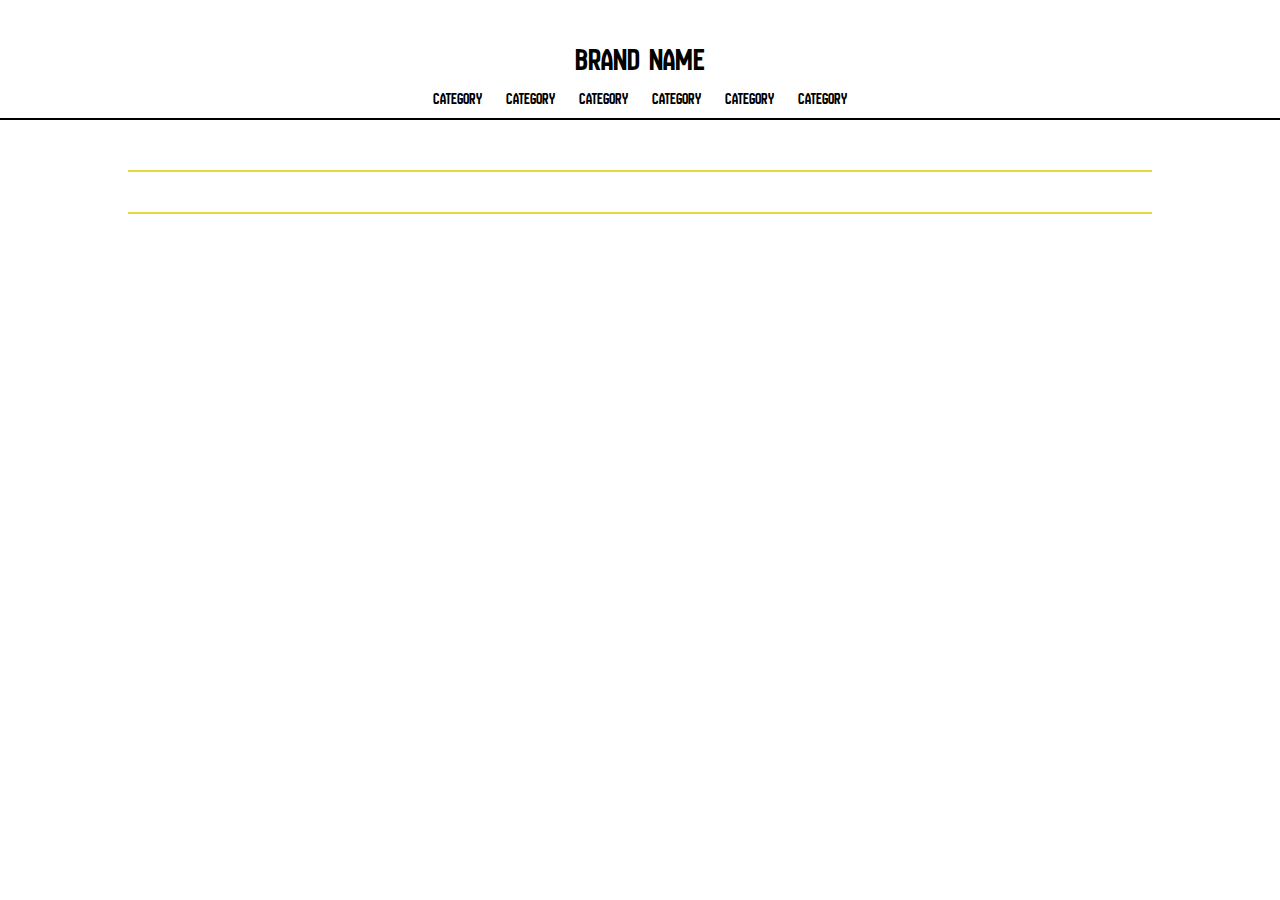
==== index.html @ 6accbfbe "Push" ====
<!DOCTYPE html>
<html lang="en">
<head>
  <meta charset="UTF-8">
  <meta name="viewport" content="width=device-width, initial-scale=1.0">
  <link rel="stylesheet" href="./css/style.css">
  <link href="https://fonts.googleapis.com/css2?family=New+Amsterdam&display=swap" rel="stylesheet">
  <script src="./js/main.js" defer></script>
  <link rel="shortcut icon" href="#" type="image/x-icon">
  <title>Document</title>
</head>
<body>
  <header>
    <h1 id="title">Brand name</h1>
    <div>
      <nav>
        <ul>
          <li>category</li>
          <li>category</li>
          <li>category</li>
          <li>category</li>
          <li>category</li>
          <li>category</li>
        </ul>
      </nav>
    </div>

  </header>
  <div id="main-container"></div>
</body>
</html>
---- css/style.css ----
* {
  margin: 0;
  padding: 0;
  font-family: "New Amsterdam", sans-serif;
  font-weight: 400;
  font-style: normal;
}

#title {
  text-align: center;
  margin-top: 40px;
}

#main-container {
  border-bottom: solid 2px rgba(220, 202, 0, 0.758);
  border-top: solid 2px rgba(220, 202, 0, 0.758);
  padding-top: 20px;
  padding-bottom: 20px;
  width: 80%;
  height: auto;
  margin-left: auto;
  margin-right: auto;
  margin-top: 50px;
  display: flex;
  flex-wrap: wrap;
}

.hidden {
  display: none;
}

.box {
  display: flex;
  flex-direction: column;
  align-items: center;
  width: 50%;
}

nav {
  border-bottom: solid black 2px;
  text-align: center;
}


li {
  list-style: none;
  padding: 10px;
  display: inline-block;
}
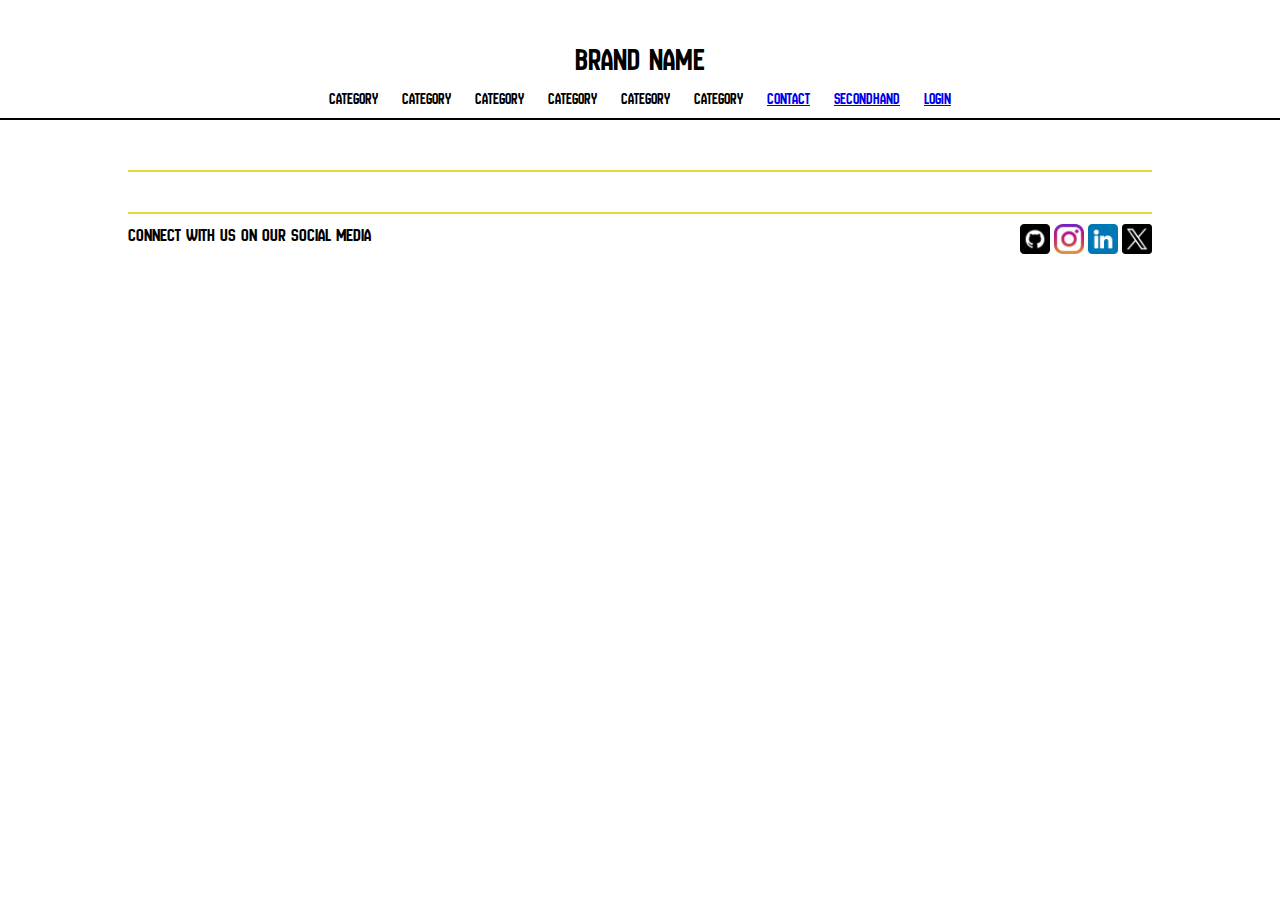
==== commit 214da0ac: "Merge pull request #9 from Yasir-coding/main" ====
--- a/index.html
+++ b/index.html
@@ -3,16 +3,16 @@
 <head>
   <meta charset="UTF-8">
   <meta name="viewport" content="width=device-width, initial-scale=1.0">
-  <link rel="stylesheet" href="./css/style.css">
+  <link rel="stylesheet" href="./css/index.css">
   <link href="https://fonts.googleapis.com/css2?family=New+Amsterdam&display=swap" rel="stylesheet">
-  <script src="./js/main.js" defer></script>
+  <script type="module" src="./js/main.js"></script>
   <link rel="shortcut icon" href="#" type="image/x-icon">
   <title>Document</title>
 </head>
 <body>
+  <!-- Lämnat header till abbe -->
   <header>
     <h1 id="title">Brand name</h1>
-    <div>
       <nav>
         <ul>
           <li>category</li>
@@ -21,11 +21,30 @@
           <li>category</li>
           <li>category</li>
           <li>category</li>
+          <li><a href="contact.html"> Contact</a></li>
+          <li><a href="secondhand.html"> secondhand</a></li>
+          <li><a href="admin.html">Login</a></li>
         </ul>
       </nav>
+  </header>
+  <!-- Lämnat section till dig johanna -->
+  <section>
+
+  </section>
+  <div id="main-container"></div>
+
+  <footer>
+    <div id="footerUpper">
+      <div id="connect">
+        <h3>Connect with us on our social media</h3>
+      </div>
+      <div id="socialMedia">
+        <img src="images/github.png" alt="github">
+        <img src="images/instagram.png" alt="github">
+        <img src="images/linkedin.png" alt="github">
+        <img src="images/twitter.png" alt="github">
+      </div>
     </div>
-
-  </header>
-  <div id="main-container"></div>
+  </footer>
 </body>
 </html>--- a/css/index.css
+++ b/css/index.css
@@ -0,0 +1,85 @@
+* {
+  margin: 0;
+  padding: 0;
+  font-family: "New Amsterdam", sans-serif;
+  font-weight: 400;
+  font-style: normal;
+}
+
+#title {
+  text-align: center;
+  margin-top: 40px;
+}
+
+#main-container {
+  border-bottom: solid 2px rgba(220, 202, 0, 0.758);
+  border-top: solid 2px rgba(220, 202, 0, 0.758);
+  padding-top: 20px;
+  padding-bottom: 20px;
+  width: 80%;
+  height: auto;
+  margin-left: auto;
+  margin-right: auto;
+  margin-top: 50px;
+  display: flex;
+  flex-wrap: wrap;
+}
+
+.hidden {
+  display: none;
+}
+
+.box {
+  display: flex;
+  flex-direction: column;
+  align-items: center;
+  width: 50%;
+}
+
+.child {}
+
+.box:hover .child {
+  transform: scale(1.1);
+  padding: 3%;
+
+}
+
+nav {
+  border-bottom: solid black 2px;
+  text-align: center;
+}
+
+
+li {
+  list-style: none;
+  padding: 10px;
+  display: inline-block;
+}
+
+#footerUpper {
+  display: flex;
+  justify-content: space-between;
+  margin-top: 10px;
+}
+
+#connect {
+  margin-left: 10%;
+}
+
+#socialMedia {
+  margin-right: 10%;
+}
+
+#socialMedia img {
+  width: 30px;
+
+}
+
+@media (max-width : 600px) {
+  .box {
+    width: 70%;
+    margin-left: auto;
+
+    margin-right: auto;
+  }
+}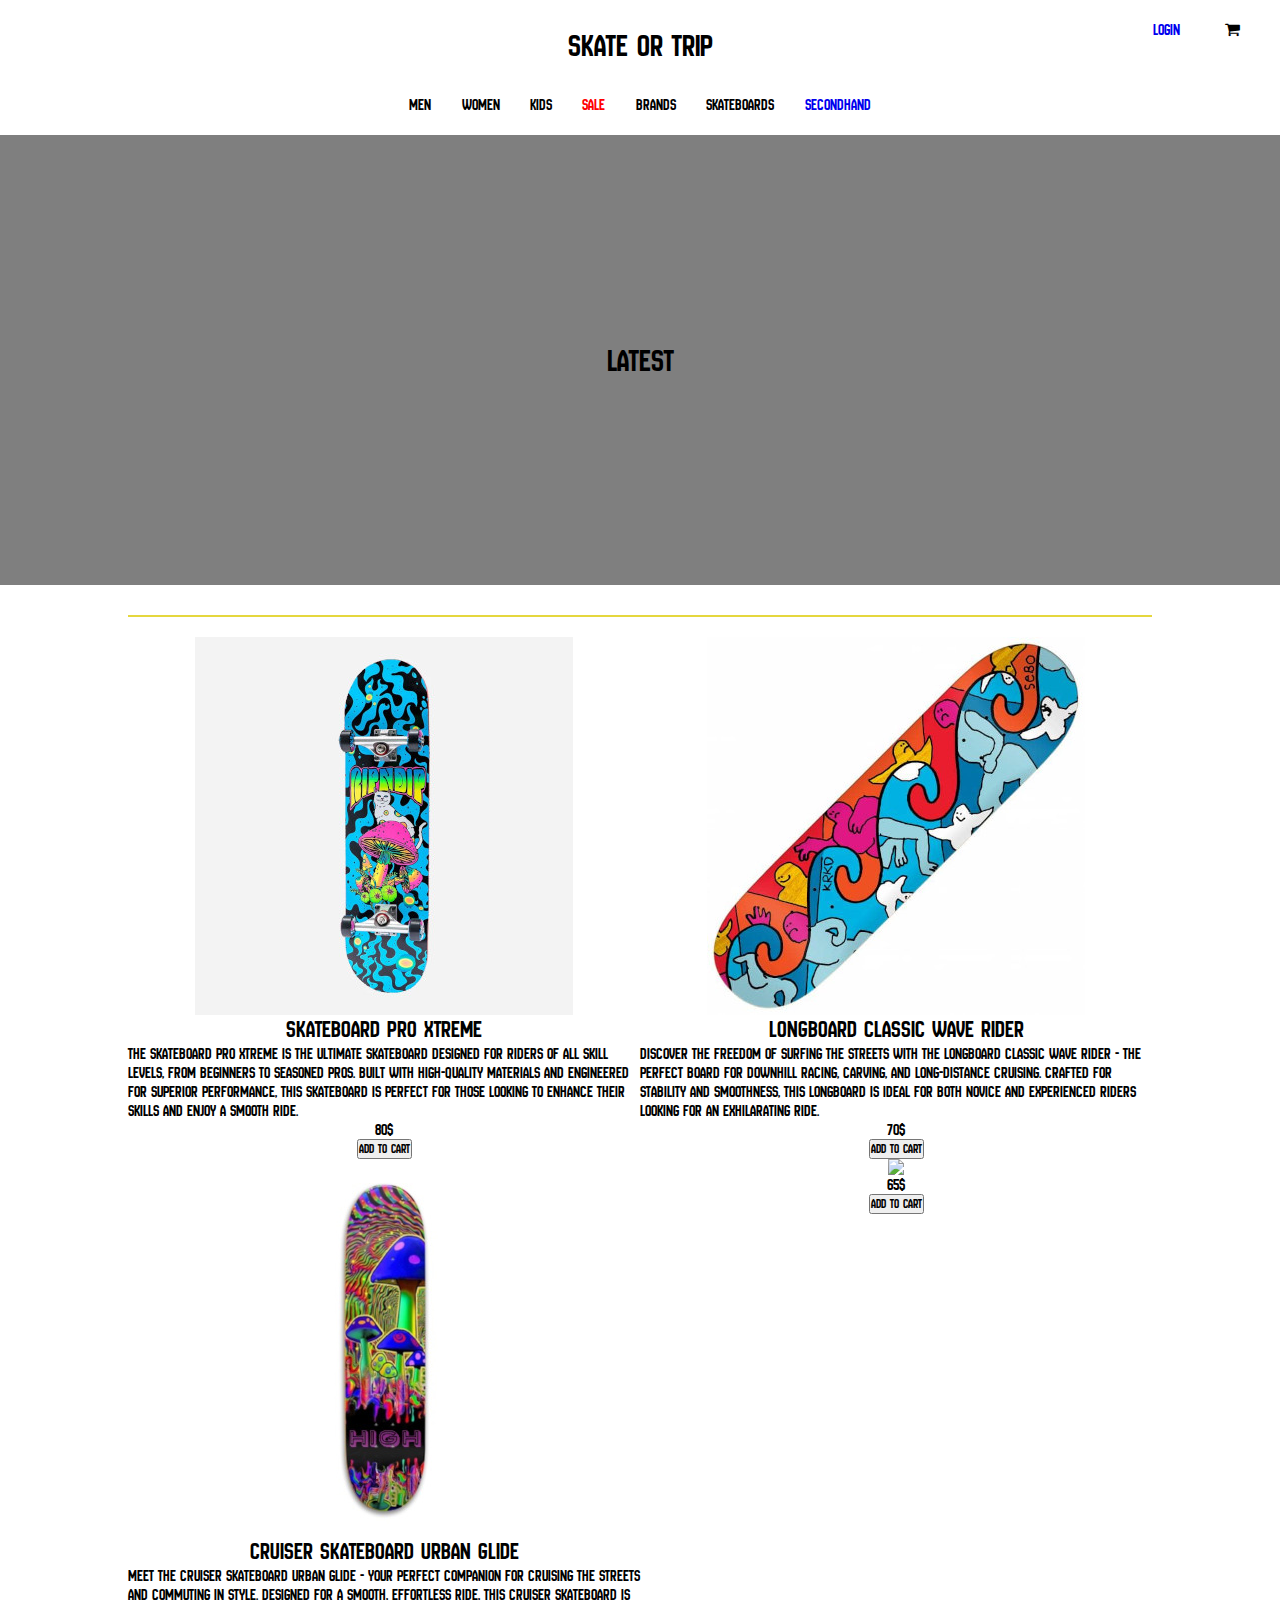
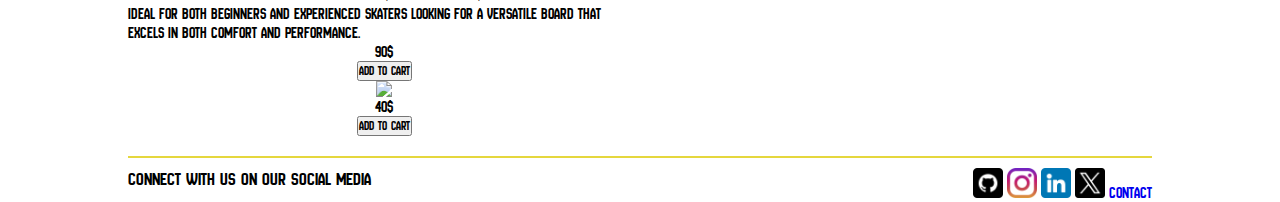
==== commit 64c30477: "Merge branch 'FilipFE23:main' into main" ====
--- a/index.html
+++ b/index.html
@@ -5,31 +5,39 @@
   <meta name="viewport" content="width=device-width, initial-scale=1.0">
   <link rel="stylesheet" href="./css/index.css">
   <link href="https://fonts.googleapis.com/css2?family=New+Amsterdam&display=swap" rel="stylesheet">
+  <link rel="stylesheet" href="https://cdnjs.cloudflare.com/ajax/libs/font-awesome/4.7.0/css/font-awesome.min.css">
   <script type="module" src="./js/main.js"></script>
   <link rel="shortcut icon" href="#" type="image/x-icon">
   <title>Document</title>
 </head>
 <body>
   <!-- Lämnat header till abbe -->
+  <div id="cart">
+    <i class="fa fa-shopping-cart"></i>
+        <p id="number"></p>
+  </div>
+   <div id="title">
+    <h1>Skate Or Trip</h1>
+  </div>
   <header>
-    <h1 id="title">Brand name</h1>
-      <nav>
-        <ul>
-          <li>category</li>
-          <li>category</li>
-          <li>category</li>
-          <li>category</li>
-          <li>category</li>
-          <li>category</li>
-          <li><a href="contact.html"> Contact</a></li>
-          <li><a href="secondhand.html"> secondhand</a></li>
-          <li><a href="admin.html">Login</a></li>
-        </ul>
-      </nav>
+        <div id="menu-div">
+            <p class="hover-target" id="men-menu">MEN</p>
+            <p class="hover-target" id="women-menu">WOMEN</p>
+            <p class="hover-target" id="kids-menu">KIDS</p>
+            <p class="hover-target" id="sale-menu">SALE</p>
+            <p class="hover-target" id="brands-menu">BRANDS</p>
+            <p class="hover-target" id="skateboards-menu">SKATEBOARDS</p>
+            <a href="secondhand.html"> secondhand</a>
+        </div>
+        <a id="login-text" href="admin.html">Login</a>
   </header>
   <!-- Lämnat section till dig johanna -->
-  <section>
-
+  <div class="hero-image">
+    <div class="hero-text">
+      <h1>Latest</h1>
+    </div>
+  </div>
+  
   </section>
   <div id="main-container"></div>
 
@@ -43,6 +51,7 @@
         <img src="images/instagram.png" alt="github">
         <img src="images/linkedin.png" alt="github">
         <img src="images/twitter.png" alt="github">
+        <a href="contact.html"> Contact</a>
       </div>
     </div>
   </footer>
--- a/css/index.css
+++ b/css/index.css
@@ -6,11 +6,76 @@
   font-style: normal;
 }
 
-#title {
-  text-align: center;
-  margin-top: 40px;
+header{
+  display: flex;
+  height: 5%;
+  justify-content: center;
+  gap: 5%;
+  width: 96%;
+  margin-left: 2%;
+}
+#menu-div{
+  display: flex;
+  padding: 10px;
+  justify-content: space-around;
+  align-items: center;
+  height: 20%;
+  width: 40%;
 }
 
+#title{
+  display: flex;
+  justify-content: space-around;
+  align-items: center;
+  height: 10vh;
+}
+#cart{
+  position: absolute;
+  top: 20px;
+  right: 40px; 
+  cursor: pointer;
+}
+
+a{
+  text-decoration: none;
+}
+
+#login-text{
+  position: absolute;
+  top: 20px;
+  right: 100px; 
+}
+
+#men-menu{
+cursor: pointer;
+
+}
+#women-menu{
+  cursor: pointer;
+}
+#kids-menu{
+  cursor: pointer;
+}
+#sale-menu{
+  color: red;
+  cursor: pointer;
+}
+#brands-menu{
+  cursor: pointer;
+}
+#skateboards-menu{
+  cursor: pointer;
+}
+
+.created-div {
+  display: none;
+}
+.newDivStyle{
+  display: flex;
+  background-color: blue;
+  height: 100px;
+  width: 100px;
+}
 #main-container {
   border-bottom: solid 2px rgba(220, 202, 0, 0.758);
   border-top: solid 2px rgba(220, 202, 0, 0.758);
@@ -20,11 +85,10 @@
   height: auto;
   margin-left: auto;
   margin-right: auto;
-  margin-top: 50px;
+  margin-top: 30px;
   display: flex;
   flex-wrap: wrap;
 }
-
 .hidden {
   display: none;
 }
@@ -36,26 +100,11 @@
   width: 50%;
 }
 
-.child {}
-
 .box:hover .child {
   transform: scale(1.1);
   padding: 3%;
 
 }
-
-nav {
-  border-bottom: solid black 2px;
-  text-align: center;
-}
-
-
-li {
-  list-style: none;
-  padding: 10px;
-  display: inline-block;
-}
-
 #footerUpper {
   display: flex;
   justify-content: space-between;
@@ -82,4 +131,36 @@
 
     margin-right: auto;
   }
+}
+
+.purchase {
+  display: none;
+  background-color: red;
+  color: white;
+}
+
+
+body, html {
+  height: 100%;
+}
+
+/* The hero image */
+.hero-image {
+/* Use "linear-gradient" to add a darken background effect to the image (photographer.jpg). This will make the text easier to read */
+background-image: linear-gradient(rgba(0, 0, 0, 0.5), rgba(0, 0, 0, 0.5)), url(https://img.freepik.com/free-photo/full-shot-man-doing-tricks_23-2148264229.jpg?t=st=1725450364~exp=1725453964~hmac=4cdd7546617c2b99e02901f6d75a776e0013df9714f8d5a5fd55b0a93fbe6387&w=740);
+height: 50%;
+background-position: center;
+background-repeat: no-repeat;
+background-size: cover;
+position: relative;
+}
+
+
+.hero-text {
+text-align: center;
+position: absolute;
+top: 50%;
+left: 50%;
+transform: translate(-50%, -50%);
+color: rgb(0, 0, 0);
 }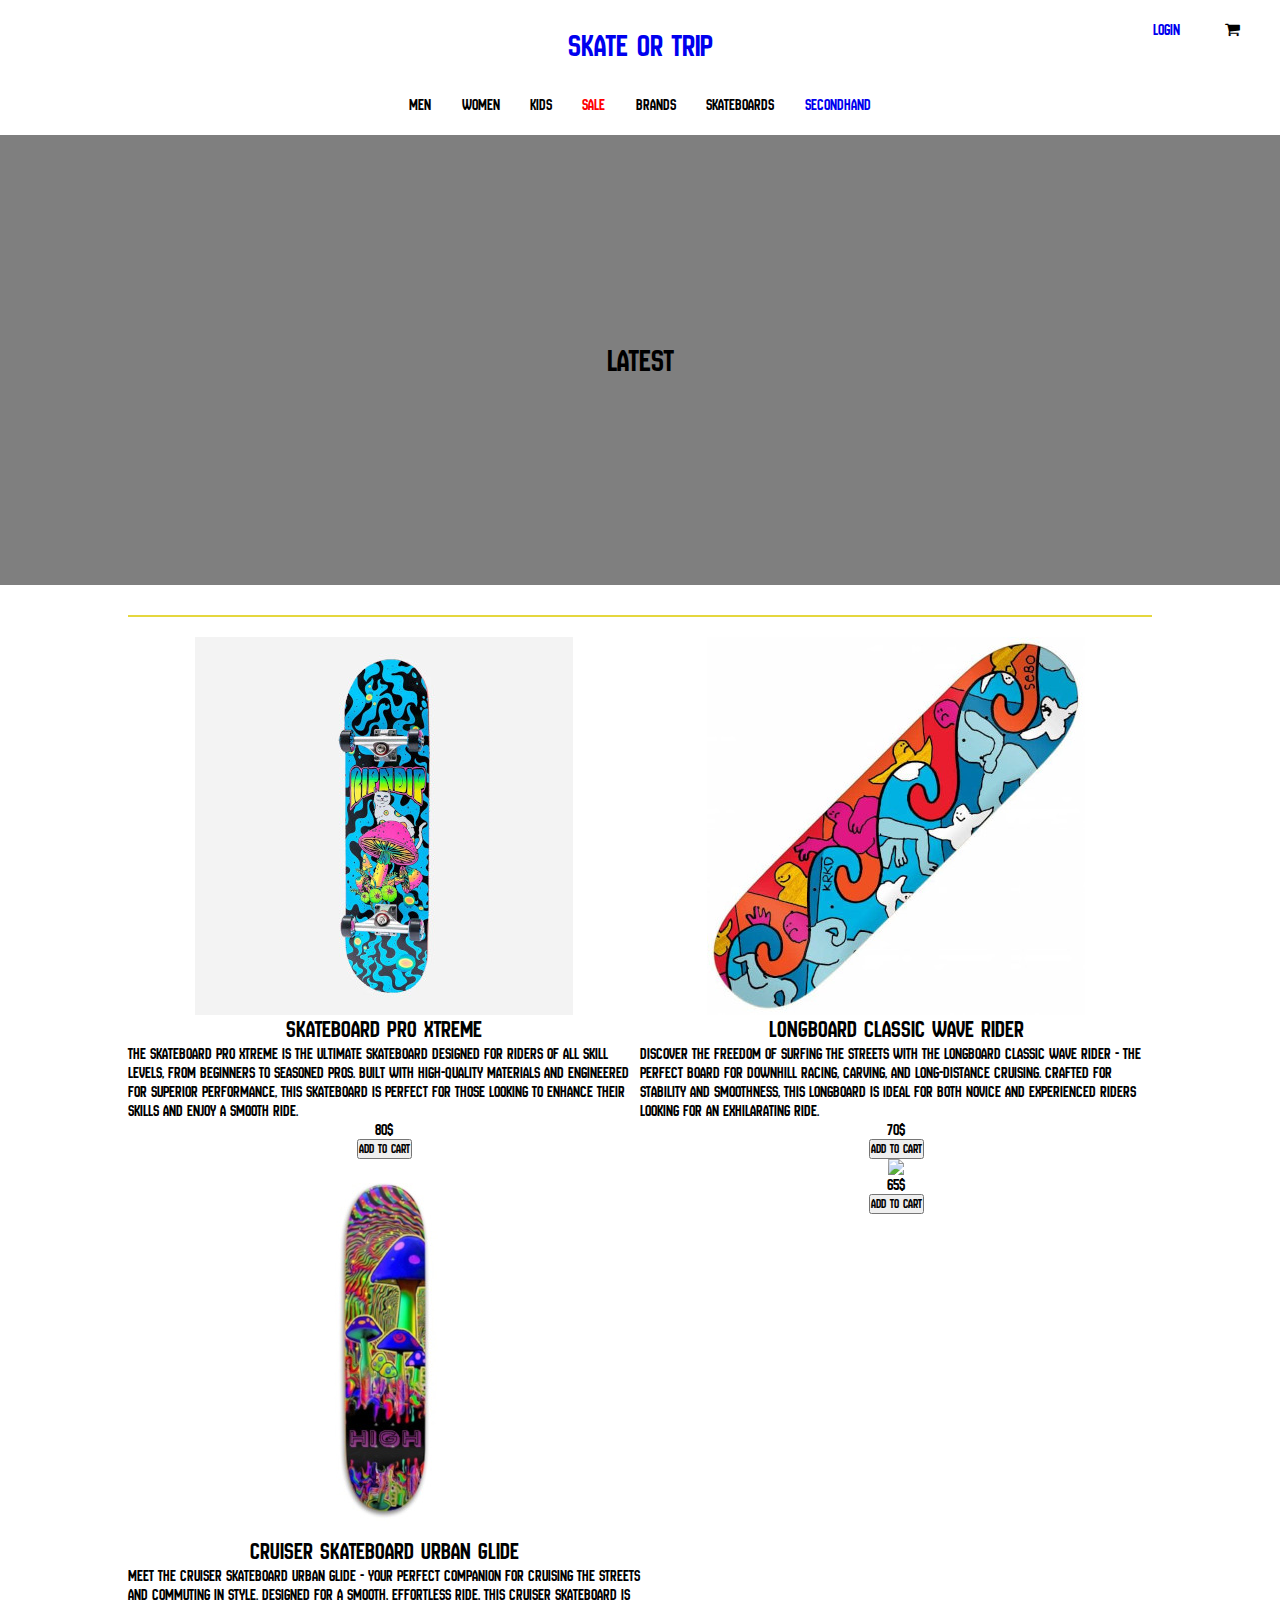
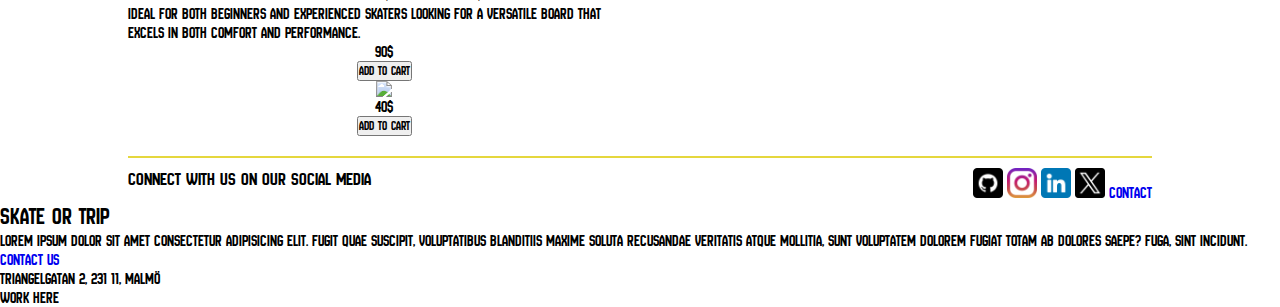
==== commit ceb4ecc5: "small fix" ====
--- a/index.html
+++ b/index.html
@@ -17,7 +17,7 @@
         <p id="number"></p>
   </div>
    <div id="title">
-    <h1>Skate Or Trip</h1>
+    <h1><a href="index.html">Skate Or Trip</a></h1>
   </div>
   <header>
         <div id="menu-div">
@@ -31,13 +31,13 @@
         </div>
         <a id="login-text" href="admin.html">Login</a>
   </header>
-  <!-- Lämnat section till dig johanna -->
+
   <div class="hero-image">
     <div class="hero-text">
       <h1>Latest</h1>
     </div>
   </div>
-  
+  <div id="latestpro"></div>
   </section>
   <div id="main-container"></div>
 
@@ -54,6 +54,19 @@
         <a href="contact.html"> Contact</a>
       </div>
     </div>
+    <div id="lowerFooter">
+      <div id="companyInfo">
+        <h2>Skate or trip</h2>
+        <p>Lorem ipsum dolor sit amet consectetur adipisicing elit. Fugit quae suscipit, voluptatibus blanditiis maxime soluta recusandae veritatis atque mollitia, sunt voluptatem dolorem fugiat totam ab dolores saepe? Fuga, sint incidunt.</p>
+      </div>
+      <div id="contactAndAdress">
+        <ul id="footerUl">
+          <li><a href="contact.html">Contact us</a></li>
+          <li>Triangelgatan 2, 231 11, Malmö</li>
+          <li>Work here</li>
+        </ul>
+    </div>
+    </div>
   </footer>
 </body>
 </html>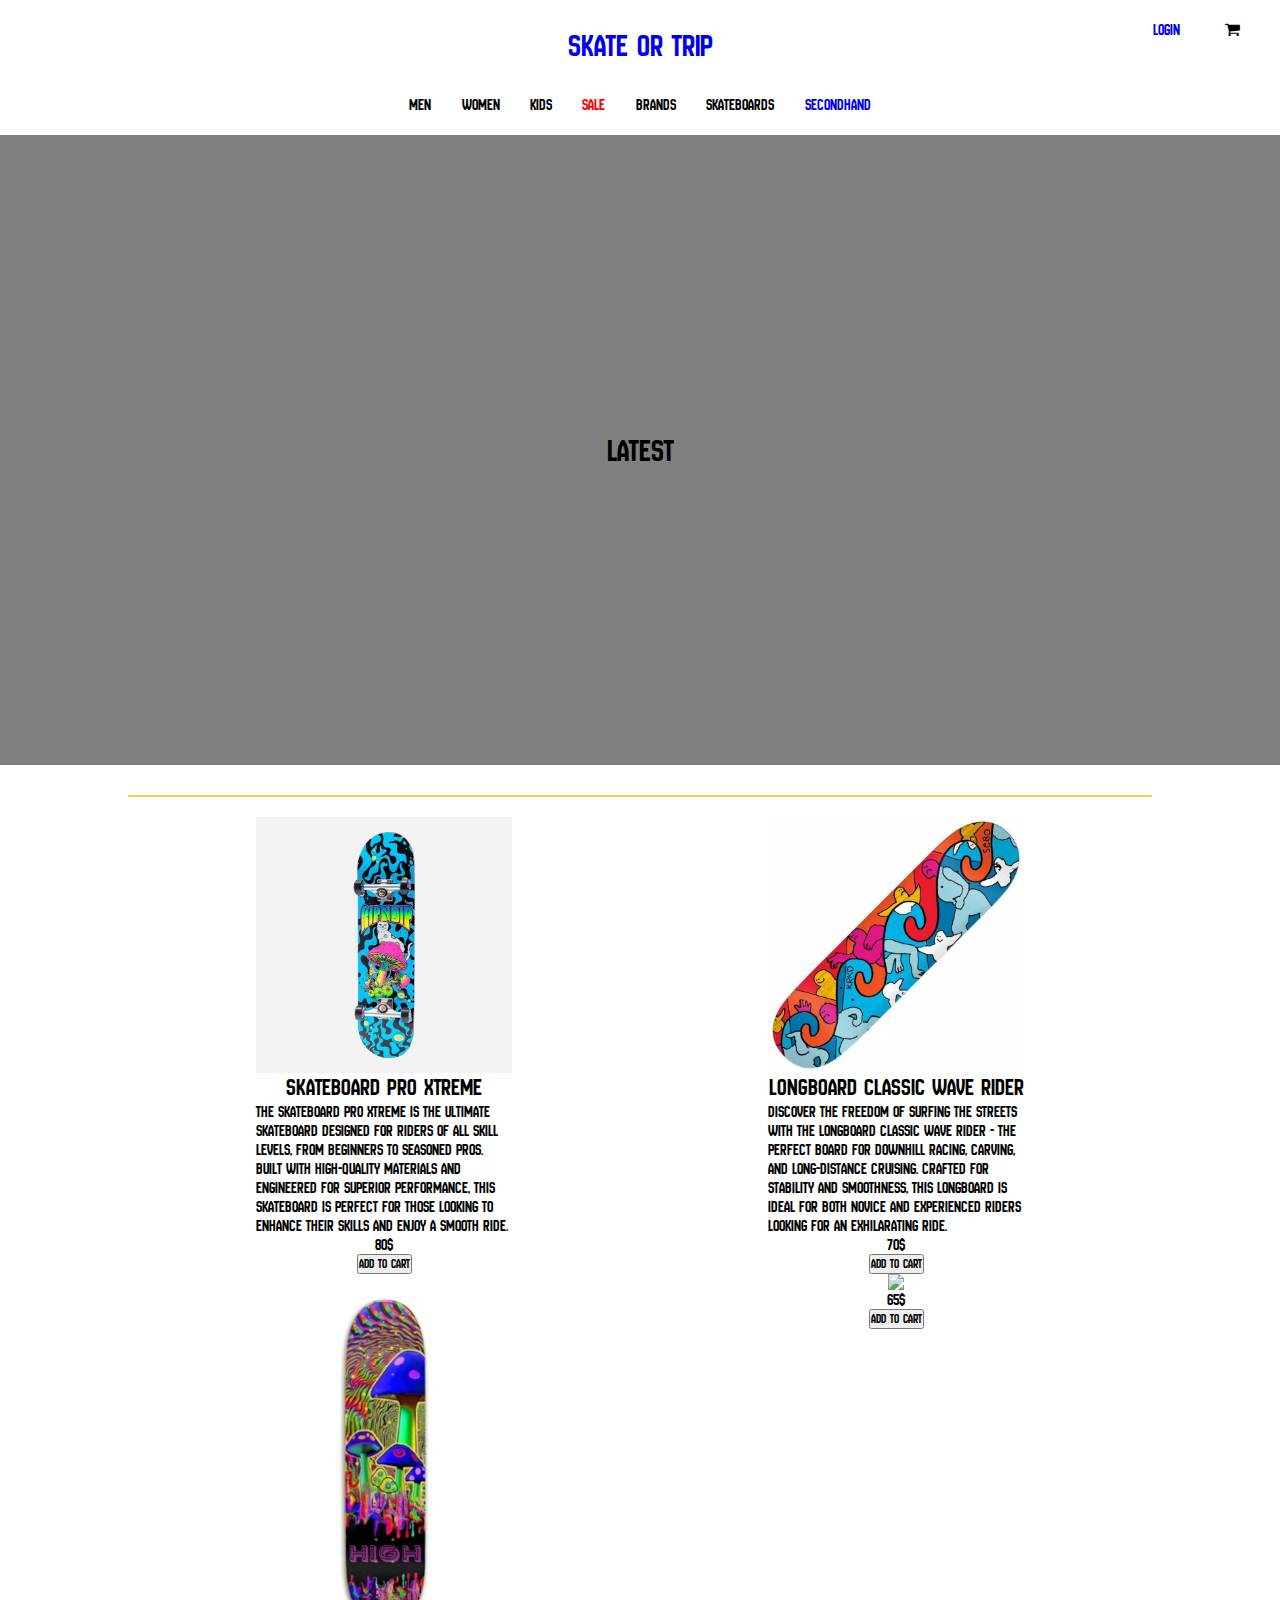
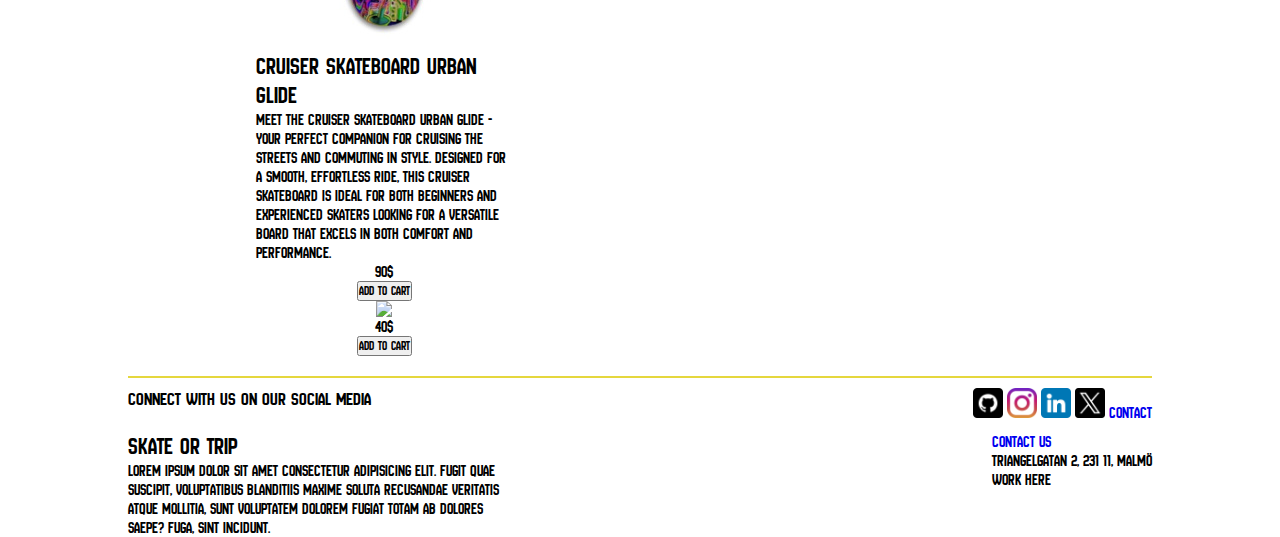
==== commit ee4a3fb0: "Merge branch 'main' of https://github.com/johannaostling/Skate-or-Trip-JClone" ====
--- a/index.html
+++ b/index.html
@@ -1,72 +1,74 @@
 <!DOCTYPE html>
 <html lang="en">
-<head>
-  <meta charset="UTF-8">
-  <meta name="viewport" content="width=device-width, initial-scale=1.0">
-  <link rel="stylesheet" href="./css/index.css">
-  <link href="https://fonts.googleapis.com/css2?family=New+Amsterdam&display=swap" rel="stylesheet">
-  <link rel="stylesheet" href="https://cdnjs.cloudflare.com/ajax/libs/font-awesome/4.7.0/css/font-awesome.min.css">
-  <script type="module" src="./js/main.js"></script>
-  <link rel="shortcut icon" href="#" type="image/x-icon">
-  <title>Document</title>
-</head>
-<body>
-  <!-- Lämnat header till abbe -->
-  <div id="cart">
-    <i class="fa fa-shopping-cart"></i>
-        <p id="number"></p>
-  </div>
-   <div id="title">
-    <h1><a href="index.html">Skate Or Trip</a></h1>
-  </div>
-  <header>
-        <div id="menu-div">
-            <p class="hover-target" id="men-menu">MEN</p>
-            <p class="hover-target" id="women-menu">WOMEN</p>
-            <p class="hover-target" id="kids-menu">KIDS</p>
-            <p class="hover-target" id="sale-menu">SALE</p>
-            <p class="hover-target" id="brands-menu">BRANDS</p>
-            <p class="hover-target" id="skateboards-menu">SKATEBOARDS</p>
-            <a href="secondhand.html"> secondhand</a>
+    <head>
+        <meta charset="UTF-8" />
+        <meta name="viewport" content="width=device-width, initial-scale=1.0" />
+        <link rel="stylesheet" href="./css/index.css" />
+        <link href="https://fonts.googleapis.com/css2?family=New+Amsterdam&display=swap" rel="stylesheet" />
+        <link rel="stylesheet" href="https://cdnjs.cloudflare.com/ajax/libs/font-awesome/4.7.0/css/font-awesome.min.css" />
+        <script type="module" src="./js/main.js"></script>
+        <link rel="shortcut icon" href="#" type="image/x-icon" />
+        <title>Document</title>
+    </head>
+    <body>
+        <!-- Lämnat header till abbe -->
+        <div id="cart">
+            <i class="fa fa-shopping-cart"></i>
+            <p id="number"></p>
         </div>
-        <a id="login-text" href="admin.html">Login</a>
-  </header>
+        <div id="title">
+            <h1><a href="index.html">Skate Or Trip</a></h1>
+        </div>
+        <header>
+            <div id="menu-div">
+                <p class="hover-target" id="men-menu">MEN</p>
+                <p class="hover-target" id="women-menu">WOMEN</p>
+                <p class="hover-target" id="kids-menu">KIDS</p>
+                <p class="hover-target" id="sale-menu">SALE</p>
+                <p class="hover-target" id="brands-menu">BRANDS</p>
+                <p class="hover-target" id="skateboards-menu">SKATEBOARDS</p>
+                <a href="secondhand.html"> secondhand</a>
+            </div>
+            <a id="login-text" href="admin.html">Login</a>
+        </header>
+        <!-- Lämnat section till dig johanna -->
+        <div class="hero-image">
+            <div class="hero-text">
+                <h1>Latest</h1>
+            </div>
+        </div>
+        <div id="latestpro"></div>
+        <div id="main-container"></div>
 
-  <div class="hero-image">
-    <div class="hero-text">
-      <h1>Latest</h1>
-    </div>
-  </div>
-  <div id="latestpro"></div>
-  </section>
-  <div id="main-container"></div>
-
-  <footer>
-    <div id="footerUpper">
-      <div id="connect">
-        <h3>Connect with us on our social media</h3>
-      </div>
-      <div id="socialMedia">
-        <img src="images/github.png" alt="github">
-        <img src="images/instagram.png" alt="github">
-        <img src="images/linkedin.png" alt="github">
-        <img src="images/twitter.png" alt="github">
-        <a href="contact.html"> Contact</a>
-      </div>
-    </div>
-    <div id="lowerFooter">
-      <div id="companyInfo">
-        <h2>Skate or trip</h2>
-        <p>Lorem ipsum dolor sit amet consectetur adipisicing elit. Fugit quae suscipit, voluptatibus blanditiis maxime soluta recusandae veritatis atque mollitia, sunt voluptatem dolorem fugiat totam ab dolores saepe? Fuga, sint incidunt.</p>
-      </div>
-      <div id="contactAndAdress">
-        <ul id="footerUl">
-          <li><a href="contact.html">Contact us</a></li>
-          <li>Triangelgatan 2, 231 11, Malmö</li>
-          <li>Work here</li>
-        </ul>
-    </div>
-    </div>
-  </footer>
-</body>
-</html>+        <footer>
+            <div id="footerUpper">
+                <div id="connect">
+                    <h3>Connect with us on our social media</h3>
+                </div>
+                <div id="socialMedia">
+                    <img src="images/github.png" alt="github" />
+                    <img src="images/instagram.png" alt="github" />
+                    <img src="images/linkedin.png" alt="github" />
+                    <img src="images/twitter.png" alt="github" />
+                    <a href="contact.html"> Contact</a>
+                </div>
+            </div>
+            <div id="lowerFooter">
+                <div id="companyInfo">
+                    <h2>Skate or trip</h2>
+                    <p>
+                        Lorem ipsum dolor sit amet consectetur adipisicing elit. Fugit quae suscipit, voluptatibus blanditiis maxime soluta recusandae veritatis atque mollitia, sunt voluptatem dolorem
+                        fugiat totam ab dolores saepe? Fuga, sint incidunt.
+                    </p>
+                </div>
+                <div id="contactAndAdress">
+                    <ul id="footerUl">
+                        <li><a href="contact.html">Contact us</a></li>
+                        <li>Triangelgatan 2, 231 11, Malmö</li>
+                        <li>Work here</li>
+                    </ul>
+                </div>
+            </div>
+        </footer>
+    </body>
+</html>
--- a/css/index.css
+++ b/css/index.css
@@ -1,166 +1,198 @@
 * {
-  margin: 0;
-  padding: 0;
-  font-family: "New Amsterdam", sans-serif;
-  font-weight: 400;
-  font-style: normal;
+    margin: 0;
+    padding: 0;
+    font-family: "New Amsterdam", sans-serif;
+    font-weight: 400;
+    font-style: normal;
 }
 
-header{
-  display: flex;
-  height: 5%;
-  justify-content: center;
-  gap: 5%;
-  width: 96%;
-  margin-left: 2%;
-}
-#menu-div{
-  display: flex;
-  padding: 10px;
-  justify-content: space-around;
-  align-items: center;
-  height: 20%;
-  width: 40%;
+header {
+    display: flex;
+    height: 5%;
+    justify-content: center;
+    gap: 5%;
+    width: 96%;
+    margin-left: 2%;
 }
 
-#title{
-  display: flex;
-  justify-content: space-around;
-  align-items: center;
-  height: 10vh;
-}
-#cart{
-  position: absolute;
-  top: 20px;
-  right: 40px; 
-  cursor: pointer;
+#menu-div {
+    display: flex;
+    padding: 10px;
+    justify-content: space-around;
+    align-items: center;
+    height: 20%;
+    width: 40%;
 }
 
-a{
-  text-decoration: none;
+#title {
+    display: flex;
+    justify-content: space-around;
+    align-items: center;
+    height: 10vh;
 }
 
-#login-text{
-  position: absolute;
-  top: 20px;
-  right: 100px; 
+#cart {
+    position: absolute;
+    top: 20px;
+    right: 40px;
+    cursor: pointer;
 }
 
-#men-menu{
-cursor: pointer;
+a {
+    text-decoration: none;
+}
 
+#login-text {
+    position: absolute;
+    top: 20px;
+    right: 100px;
 }
-#women-menu{
-  cursor: pointer;
+
+#men-menu {
+    cursor: pointer;
 }
-#kids-menu{
-  cursor: pointer;
+
+#women-menu {
+    cursor: pointer;
 }
-#sale-menu{
-  color: red;
-  cursor: pointer;
+
+#kids-menu {
+    cursor: pointer;
 }
-#brands-menu{
-  cursor: pointer;
+
+#sale-menu {
+    color: red;
+    cursor: pointer;
 }
-#skateboards-menu{
-  cursor: pointer;
+
+#brands-menu {
+    cursor: pointer;
+}
+
+#skateboards-menu {
+    cursor: pointer;
 }
 
 .created-div {
-  display: none;
+    display: none;
 }
-.newDivStyle{
-  display: flex;
-  background-color: blue;
-  height: 100px;
-  width: 100px;
+
+.newDivStyle {
+    display: flex;
+    position: absolute;
+    background-color: blue;
+    height: 100px;
+    width: 100px;
 }
+
 #main-container {
-  border-bottom: solid 2px rgba(220, 202, 0, 0.758);
-  border-top: solid 2px rgba(220, 202, 0, 0.758);
-  padding-top: 20px;
-  padding-bottom: 20px;
-  width: 80%;
-  height: auto;
-  margin-left: auto;
-  margin-right: auto;
-  margin-top: 30px;
-  display: flex;
-  flex-wrap: wrap;
+    border-bottom: solid 2px rgba(220, 202, 0, 0.758);
+    border-top: solid 2px rgba(220, 202, 0, 0.758);
+    padding-top: 20px;
+    padding-bottom: 20px;
+    width: 80%;
+    height: auto;
+    margin-left: auto;
+    margin-right: auto;
+    margin-top: 30px;
+    display: flex;
+    flex-wrap: wrap;
 }
+
 .hidden {
-  display: none;
+    display: none;
 }
 
 .box {
-  display: flex;
-  flex-direction: column;
-  align-items: center;
-  width: 50%;
+    display: flex;
+    flex-direction: column;
+    align-items: center;
+    width: 50%;
+}
+
+.child {
+    max-width: 50%;
 }
 
 .box:hover .child {
-  transform: scale(1.1);
-  padding: 3%;
+    transform: scale(1.05);
+    margin-top: 3%;
+}
 
+#footerUpper {
+    display: flex;
+    justify-content: space-between;
+    margin-top: 10px;
 }
-#footerUpper {
-  display: flex;
-  justify-content: space-between;
-  margin-top: 10px;
+
+#lowerFooter {
+    display: flex;
+    justify-content: space-between;
+    margin-top: 10px;
+}
+
+#companyInfo {
+    margin-left: 10%;
+    width: 30%;
+}
+
+#contactAndAdress {
+    margin-right: 10%;
 }
 
 #connect {
-  margin-left: 10%;
+    margin-left: 10%;
 }
 
 #socialMedia {
-  margin-right: 10%;
+    margin-right: 10%;
 }
 
 #socialMedia img {
-  width: 30px;
-
+    width: 30px;
 }
 
-@media (max-width : 600px) {
-  .box {
-    width: 70%;
-    margin-left: auto;
+#footerUl li {
+    display: block;
+}
 
-    margin-right: auto;
-  }
+@media (max-width: 600px) {
+    .box {
+        width: 70%;
+        margin-left: auto;
+
+        margin-right: auto;
+    }
 }
 
 .purchase {
-  display: none;
-  background-color: red;
-  color: white;
+    display: none;
+    background-color: red;
+    color: white;
 }
 
-
-body, html {
-  height: 100%;
+body,
+html {
+    height: 100%;
 }
 
 /* The hero image */
 .hero-image {
-/* Use "linear-gradient" to add a darken background effect to the image (photographer.jpg). This will make the text easier to read */
-background-image: linear-gradient(rgba(0, 0, 0, 0.5), rgba(0, 0, 0, 0.5)), url(https://img.freepik.com/free-photo/full-shot-man-doing-tricks_23-2148264229.jpg?t=st=1725450364~exp=1725453964~hmac=4cdd7546617c2b99e02901f6d75a776e0013df9714f8d5a5fd55b0a93fbe6387&w=740);
-height: 50%;
-background-position: center;
-background-repeat: no-repeat;
-background-size: cover;
-position: relative;
+    /* Use "linear-gradient" to add a darken background effect to the image (photographer.jpg). This will make the text easier to read */
+    background-image: linear-gradient(rgba(0, 0, 0, 0.5), rgba(0, 0, 0, 0.5)),
+        url(https://img.freepik.com/free-photo/full-shot-man-doing-tricks_23-2148264229.jpg?t=st=1725450364~exp=1725453964~hmac=4cdd7546617c2b99e02901f6d75a776e0013df9714f8d5a5fd55b0a93fbe6387&w=740);
+    height: 70%;
+    background-position: center;
+    background-repeat: no-repeat;
+    background-size: cover;
+    position: relative;
 }
 
-
 .hero-text {
-text-align: center;
-position: absolute;
-top: 50%;
-left: 50%;
-transform: translate(-50%, -50%);
-color: rgb(0, 0, 0);
-}+    text-align: center;
+    position: absolute;
+    top: 50%;
+    left: 50%;
+    transform: translate(-50%, -50%);
+    color: rgb(0, 0, 0);
+}
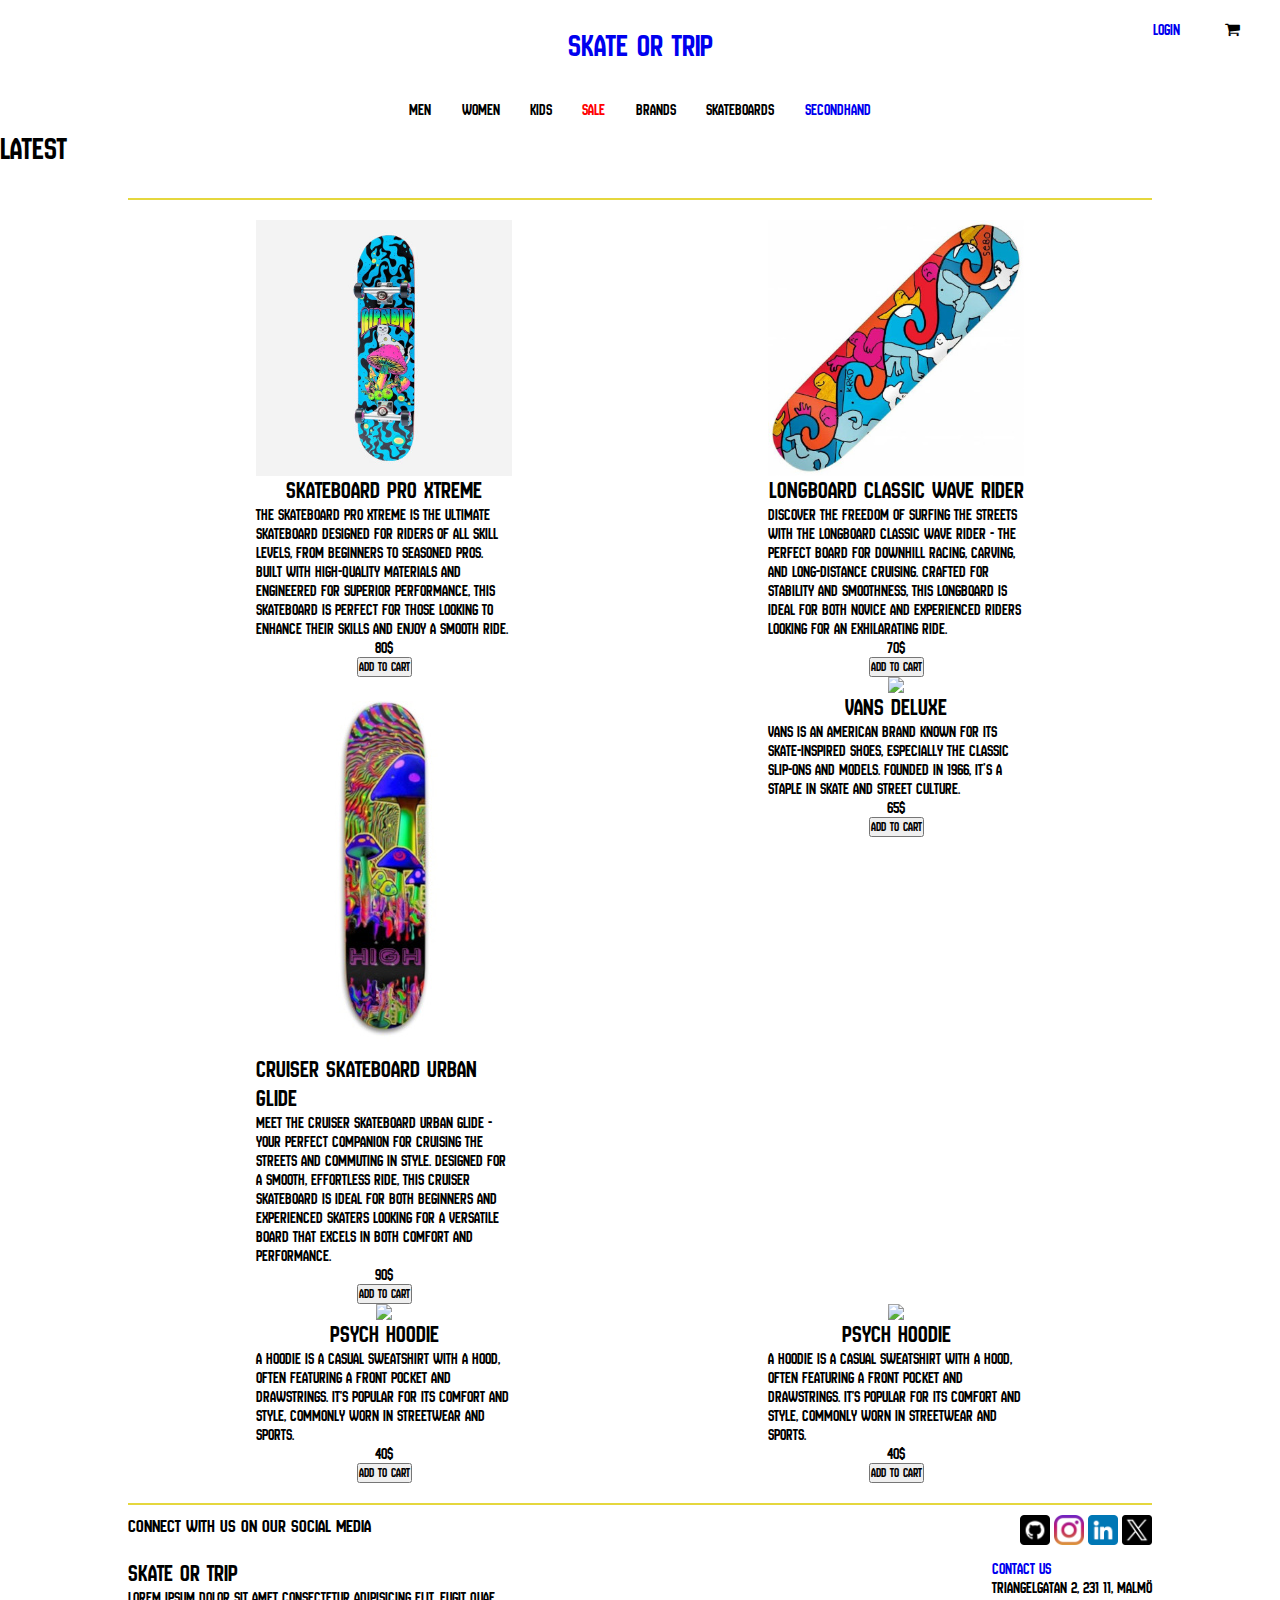
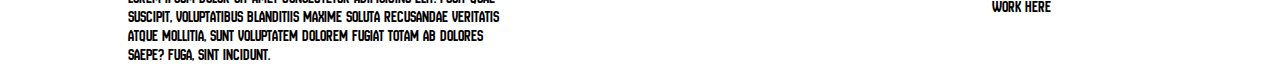
==== commit 7b9e0ab8: "kl" ====
--- a/index.html
+++ b/index.html
@@ -1,74 +1,74 @@
 <!DOCTYPE html>
 <html lang="en">
-    <head>
-        <meta charset="UTF-8" />
-        <meta name="viewport" content="width=device-width, initial-scale=1.0" />
-        <link rel="stylesheet" href="./css/index.css" />
-        <link href="https://fonts.googleapis.com/css2?family=New+Amsterdam&display=swap" rel="stylesheet" />
-        <link rel="stylesheet" href="https://cdnjs.cloudflare.com/ajax/libs/font-awesome/4.7.0/css/font-awesome.min.css" />
-        <script type="module" src="./js/main.js"></script>
-        <link rel="shortcut icon" href="#" type="image/x-icon" />
-        <title>Document</title>
-    </head>
-    <body>
-        <!-- Lämnat header till abbe -->
-        <div id="cart">
-            <i class="fa fa-shopping-cart"></i>
-            <p id="number"></p>
+<head>
+  <meta charset="UTF-8">
+  <meta name="viewport" content="width=device-width, initial-scale=1.0">
+  <link rel="stylesheet" href="./css/index.css">
+  <link href="https://fonts.googleapis.com/css2?family=New+Amsterdam&display=swap" rel="stylesheet">
+  <link rel="stylesheet" href="https://cdnjs.cloudflare.com/ajax/libs/font-awesome/4.7.0/css/font-awesome.min.css">
+  <script type="module" src="./js/main.js"></script>
+  <link rel="shortcut icon" href="#" type="image/x-icon">
+  <title>Document</title>
+</head>
+<body>
+  <!-- Lämnat header till abbe -->
+  <div id="cart">
+    <i class="fa fa-shopping-cart"></i>
+        <p id="number"></p>
+  </div>
+   <div id="title">
+    <h1><a href="index.html">Skate Or Trip</a></h1>
+  </div>
+  <header>
+        <div id="menu-div">
+            <p class="hover-target" id="men-menu">MEN</p>
+            <p class="hover-target" id="women-menu">WOMEN</p>
+            <p class="hover-target" id="kids-menu">KIDS</p>
+            <p class="hover-target" id="sale-menu">SALE</p>
+            <p class="hover-target" id="brands-menu">BRANDS</p>
+            <p class="hover-target" id="skateboards-menu">SKATEBOARDS</p>
+            <p><a href="secondhand.html"> secondhand</a></p>
+            <img id="dropdown" src="images/menu.png" alt="hamburgermenu">
+            <img id="close" src="images/close.png" alt="close">
+            
         </div>
-        <div id="title">
-            <h1><a href="index.html">Skate Or Trip</a></h1>
-        </div>
-        <header>
-            <div id="menu-div">
-                <p class="hover-target" id="men-menu">MEN</p>
-                <p class="hover-target" id="women-menu">WOMEN</p>
-                <p class="hover-target" id="kids-menu">KIDS</p>
-                <p class="hover-target" id="sale-menu">SALE</p>
-                <p class="hover-target" id="brands-menu">BRANDS</p>
-                <p class="hover-target" id="skateboards-menu">SKATEBOARDS</p>
-                <a href="secondhand.html"> secondhand</a>
-            </div>
-            <a id="login-text" href="admin.html">Login</a>
-        </header>
-        <!-- Lämnat section till dig johanna -->
-        <div class="hero-image">
-            <div class="hero-text">
-                <h1>Latest</h1>
-            </div>
-        </div>
-        <div id="latestpro"></div>
-        <div id="main-container"></div>
+        <a id="login-text" href="admin.html">Login</a>
+  </header>
+  <!-- Lämnat section till dig johanna -->
+  <div class="hero-image">
+    <div class="hero-text">
+      <h1>Latest</h1>
+    </div>
+  </div>
+  <div id="latestpro"></div>
+  </section>
+  <div id="main-container"></div>
 
-        <footer>
-            <div id="footerUpper">
-                <div id="connect">
-                    <h3>Connect with us on our social media</h3>
-                </div>
-                <div id="socialMedia">
-                    <img src="images/github.png" alt="github" />
-                    <img src="images/instagram.png" alt="github" />
-                    <img src="images/linkedin.png" alt="github" />
-                    <img src="images/twitter.png" alt="github" />
-                    <a href="contact.html"> Contact</a>
-                </div>
-            </div>
-            <div id="lowerFooter">
-                <div id="companyInfo">
-                    <h2>Skate or trip</h2>
-                    <p>
-                        Lorem ipsum dolor sit amet consectetur adipisicing elit. Fugit quae suscipit, voluptatibus blanditiis maxime soluta recusandae veritatis atque mollitia, sunt voluptatem dolorem
-                        fugiat totam ab dolores saepe? Fuga, sint incidunt.
-                    </p>
-                </div>
-                <div id="contactAndAdress">
-                    <ul id="footerUl">
-                        <li><a href="contact.html">Contact us</a></li>
-                        <li>Triangelgatan 2, 231 11, Malmö</li>
-                        <li>Work here</li>
-                    </ul>
-                </div>
-            </div>
-        </footer>
-    </body>
+  <footer>
+    <div id="footerUpper">
+      <div id="connect">
+        <h3>Connect with us on our social media</h3>
+      </div>
+      <div id="socialMedia">
+        <img src="images/github.png" alt="github">
+        <img src="images/instagram.png" alt="github">
+        <img src="images/linkedin.png" alt="github">
+        <img src="images/twitter.png" alt="github">
+      </div>
+    </div>
+    <div id="lowerFooter">
+      <div id="companyInfo">
+        <h2>Skate or trip</h2>
+        <p>Lorem ipsum dolor sit amet consectetur adipisicing elit. Fugit quae suscipit, voluptatibus blanditiis maxime soluta recusandae veritatis atque mollitia, sunt voluptatem dolorem fugiat totam ab dolores saepe? Fuga, sint incidunt.</p>
+      </div>
+      <div id="contactAndAdress">
+        <ul id="footerUl">
+          <li><a href="contact.html">Contact us</a></li>
+          <li>Triangelgatan 2, 231 11, Malmö</li>
+          <li>Work here</li>
+        </ul>
+    </div>
+    </div>
+  </footer>
+</body>
 </html>
--- a/css/index.css
+++ b/css/index.css
@@ -156,6 +156,7 @@
     display: block;
 }
 
+<<<<<<< Updated upstream
 @media (max-width: 600px) {
     .box {
         width: 70%;
@@ -163,6 +164,53 @@
 
         margin-right: auto;
     }
+=======
+#dropdown {
+  display: none;
+}
+
+#close {
+  display: none;
+}
+
+@media (min-width : 600px) {
+  #close {
+    display: none !important;
+  }
+
+  #dropdown {
+    display: none !important;
+  }
+
+}
+
+@media (max-width : 600px) {
+  .box {
+    width: 70%;
+    margin-left: auto;
+
+    margin-right: auto;
+  }
+
+  #dropdown {
+    display: block;
+    width: 40px;
+  }
+
+  #close {
+    display: none;
+    width: 30px;
+  }
+
+  #menu-div p {
+    display: none;
+  }
+
+
+
+
+
+>>>>>>> Stashed changes
 }
 
 .purchase {
